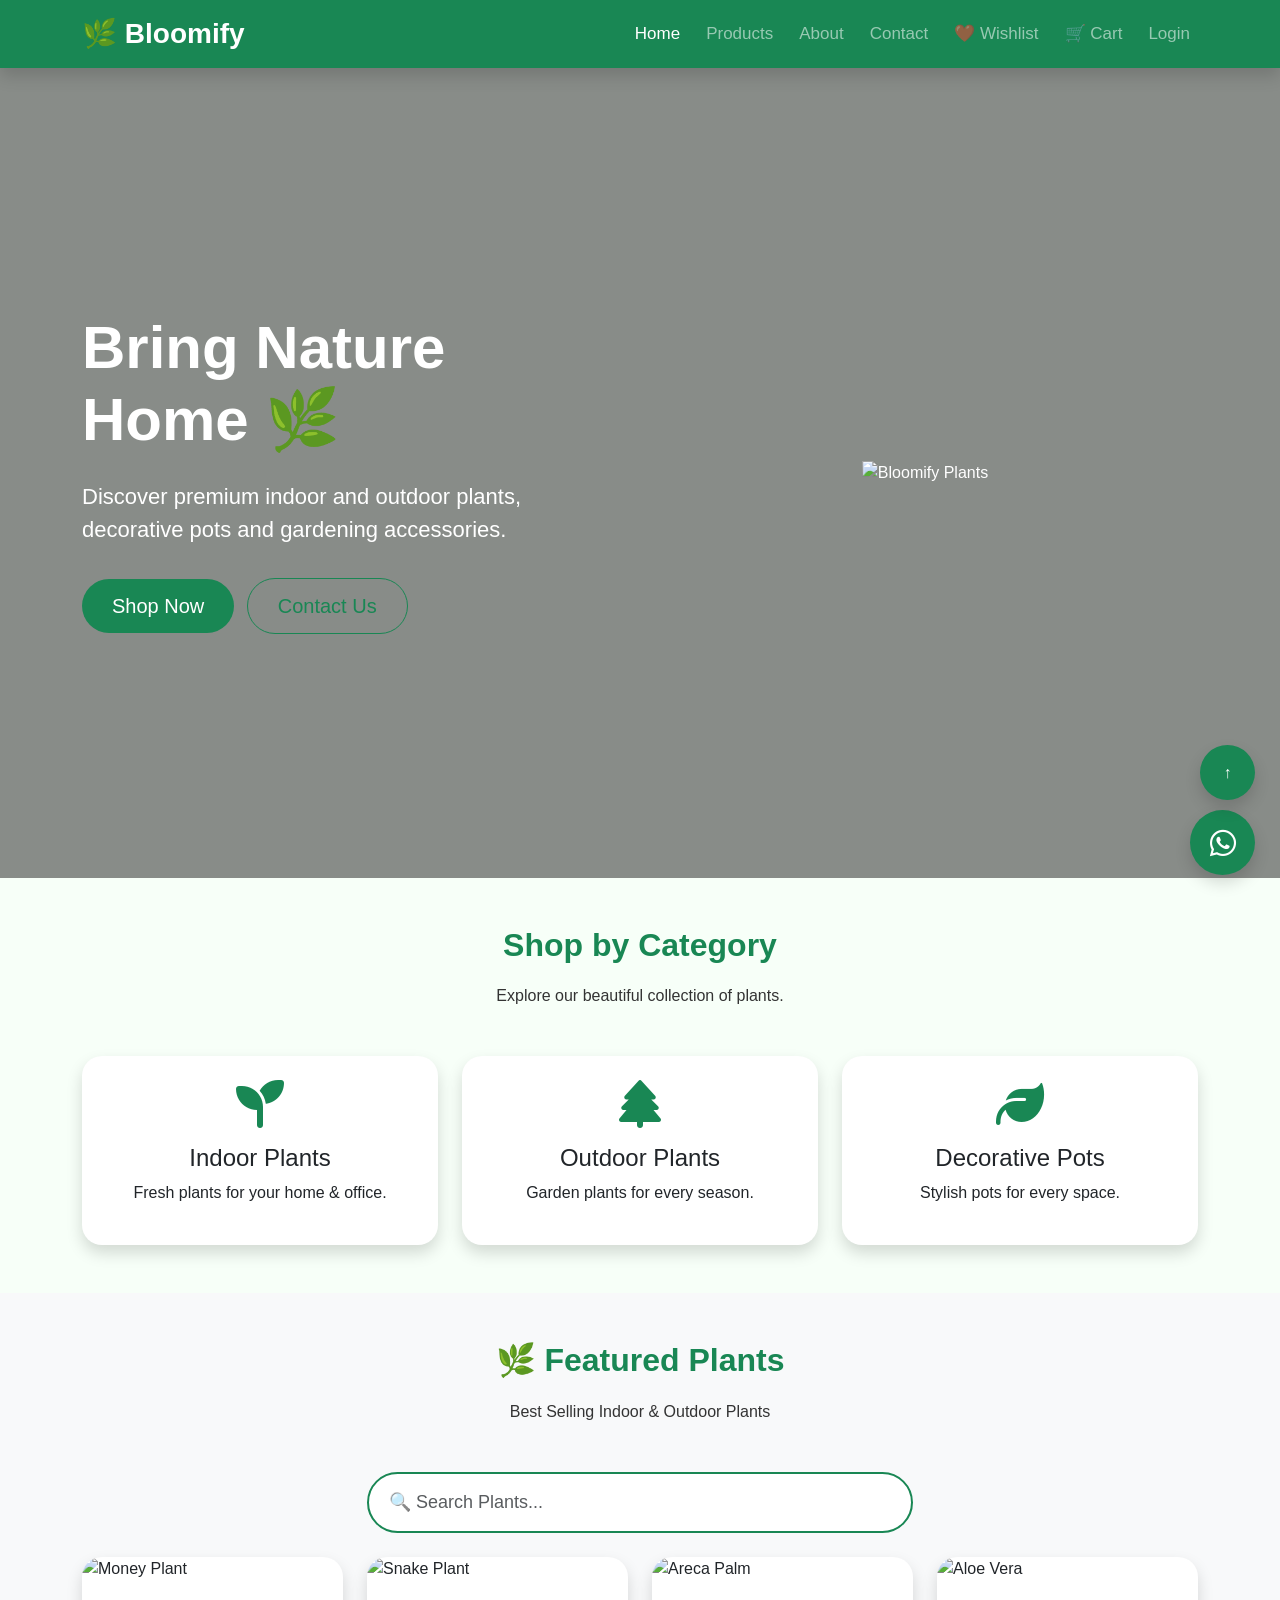
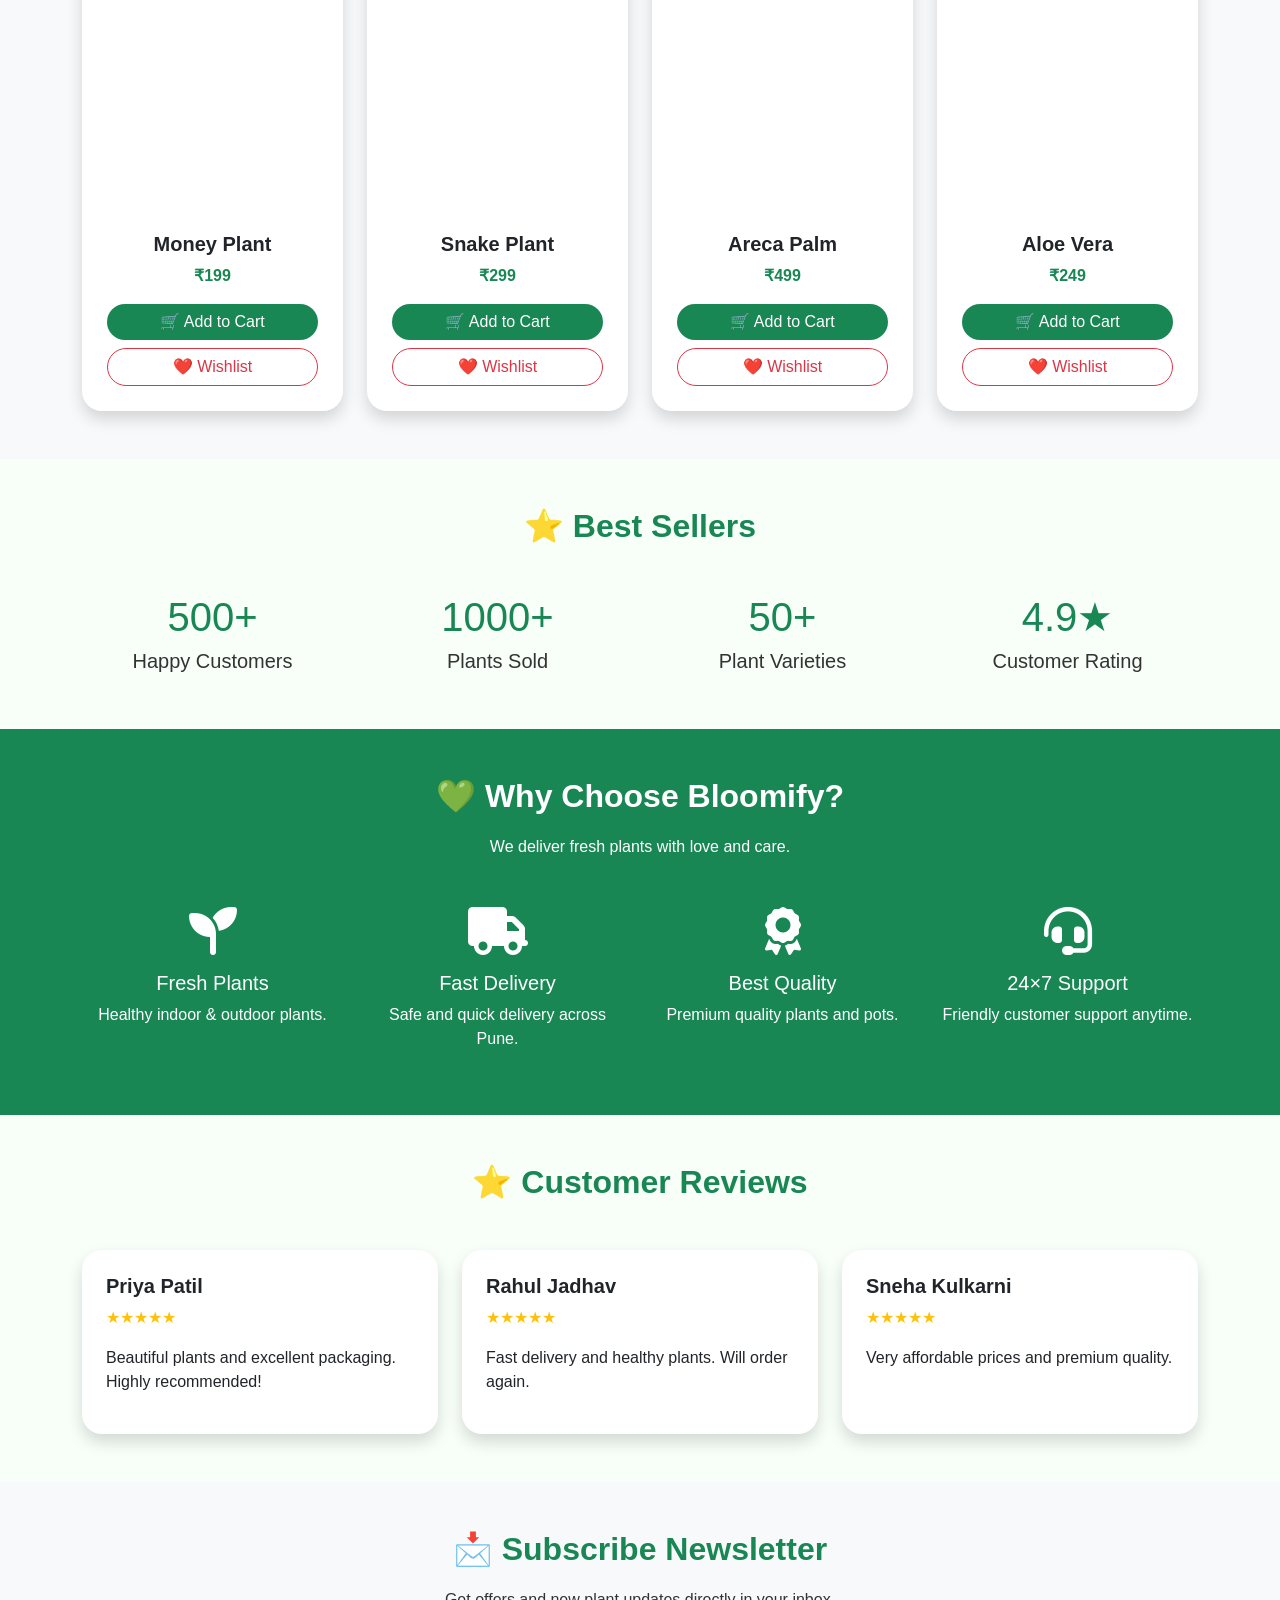
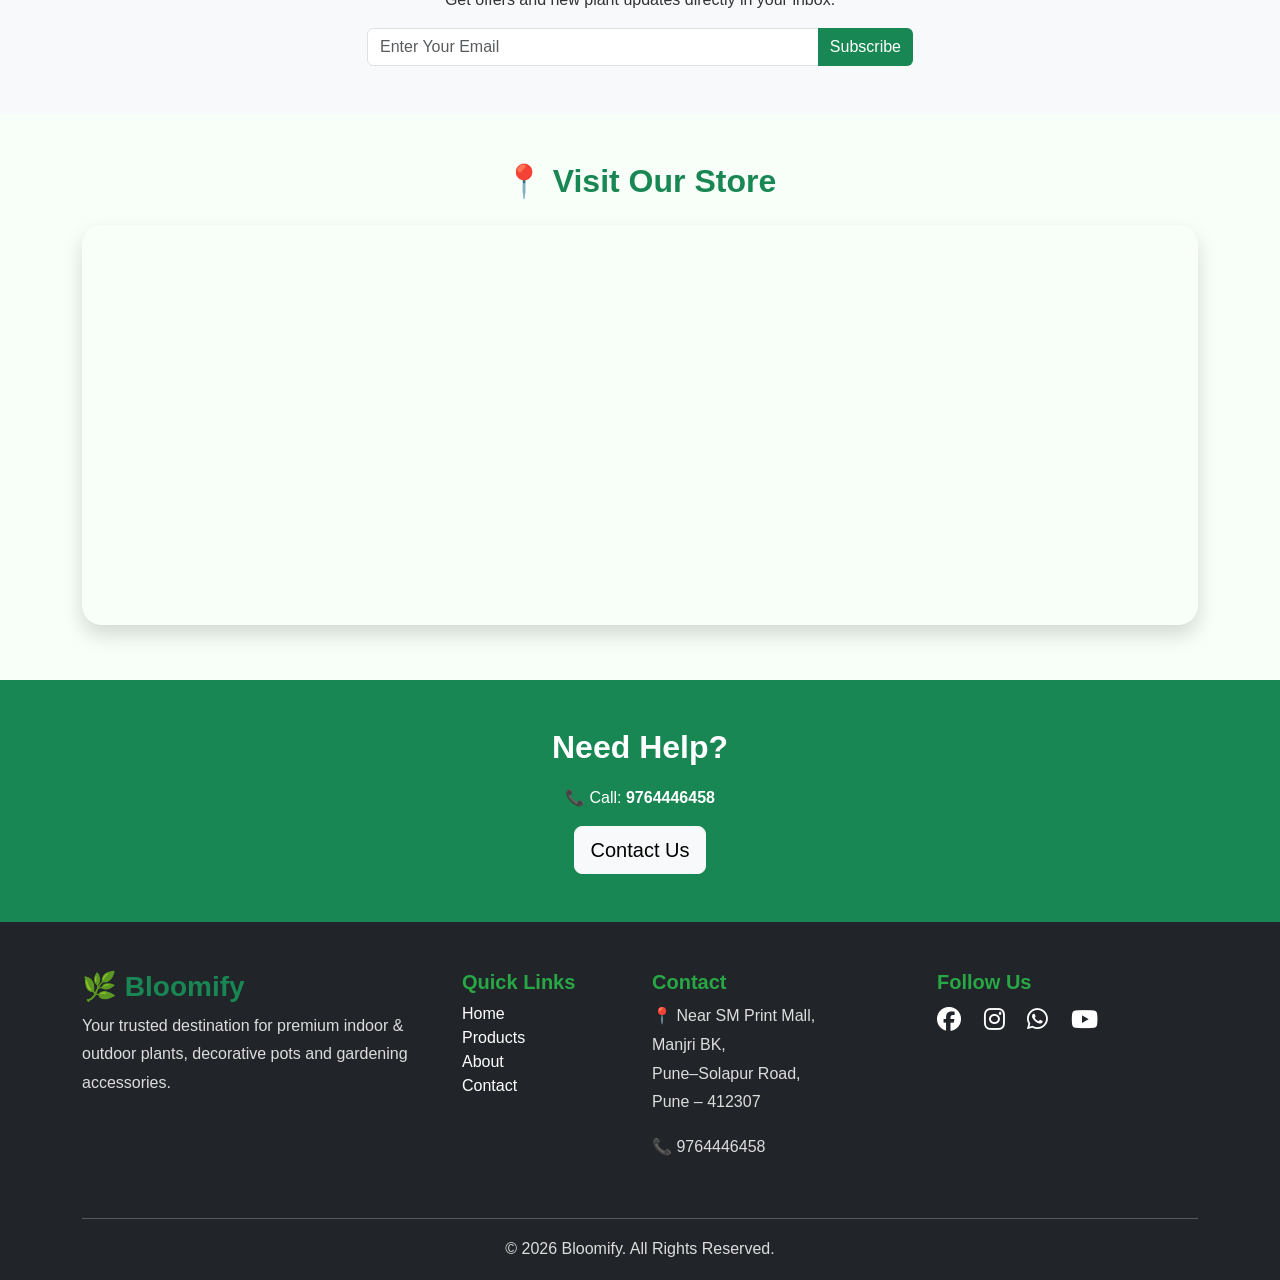
==== index.html @ b0ed5b85 "Add files via upload" ====
<!DOCTYPE html>
<html lang="en">

<head>
    <meta charset="UTF-8">
    <meta name="viewport" content="width=device-width, initial-scale=1.0">

    <title>Bloomify | Premium Plant Store</title>

    <meta name="description"
        content="Bloomify - Indoor & Outdoor Plants, Pots and Gardening Accessories.">

    <link href="https://cdn.jsdelivr.net/npm/bootstrap@5.3.3/dist/css/bootstrap.min.css" rel="stylesheet">

    <link rel="stylesheet" href="style.css">

    <link rel="stylesheet"
        href="https://cdnjs.cloudflare.com/ajax/libs/font-awesome/6.5.2/css/all.min.css">

</head>

<body>

<!-- Navbar -->

<nav class="navbar navbar-expand-lg navbar-dark bg-success sticky-top shadow">

    <div class="container">

        <a class="navbar-brand fw-bold fs-3" href="index.html">
            🌿 Bloomify
        </a>

        <button class="navbar-toggler"
            data-bs-toggle="collapse"
            data-bs-target="#menu">

            <span class="navbar-toggler-icon"></span>

        </button>

        <div class="collapse navbar-collapse" id="menu">

            <ul class="navbar-nav ms-auto">

                <li class="nav-item">
                    <a class="nav-link active" href="index.html">
                        Home
                    </a>
                </li>

                <li class="nav-item">
                    <a class="nav-link" href="products.html">
                        Products
                    </a>
                </li>

                <li class="nav-item">
                    <a class="nav-link" href="about.html">
                        About
                    </a>
                </li>

                <li class="nav-item">
                    <a class="nav-link" href="contact.html">
                        Contact
                    </a>
                </li>

                <li class="nav-item">
                    <a class="nav-link" href="wishlist.html">
                        ❤️ Wishlist
                    </a>
                </li>

                <li class="nav-item">
                    <a class="nav-link" href="cart.html">
                        🛒 Cart
                    </a>
                </li>

                <li class="nav-item">
                    <a class="nav-link" href="login.html">
                        Login
                    </a>
                </li>

            </ul>

        </div>

    </div>

</nav>

<!-- Hero Section -->

<section class="hero">

    <div class="container">

        <div class="row align-items-center">

            <div class="col-lg-6">

                <h1 class="display-4 fw-bold">
                    Bring Nature Home 🌿
                </h1>

                <p class="lead mt-4">

                    Discover premium indoor and outdoor plants,
                    decorative pots and gardening accessories.

                </p>

                <a href="products.html"
                    class="btn btn-success btn-lg mt-3">

                    Shop Now

                </a>

                <a href="contact.html"
                    class="btn btn-outline-success btn-lg mt-3 ms-2">

                    Contact Us

                </a>

            </div>

            <div class="col-lg-6 text-center">

                <img src="image/hero.jpg"
                    class="img-fluid hero-img"
                    alt="Bloomify Plants">

            </div>

        </div>

    </div>

</section>

<!-- Featured Categories -->

<section class="py-5">

    <div class="container">

        <div class="text-center mb-5">

            <h2 class="fw-bold text-success">

                Shop by Category

            </h2>

            <p>

                Explore our beautiful collection of plants.

            </p>

        </div>

        <div class="row g-4">

            <div class="col-md-4">

                <div class="card shadow text-center p-4">

                    <i class="fa-solid fa-seedling fa-3x text-success mb-3"></i>

                    <h4>Indoor Plants</h4>

                    <p>
                        Fresh plants for your home & office.
                    </p>

                </div>

            </div>

            <div class="col-md-4">

                <div class="card shadow text-center p-4">

                    <i class="fa-solid fa-tree fa-3x text-success mb-3"></i>

                    <h4>Outdoor Plants</h4>

                    <p>
                        Garden plants for every season.
                    </p>

                </div>

            </div>

            <div class="col-md-4">

                <div class="card shadow text-center p-4">

                    <i class="fa-solid fa-leaf fa-3x text-success mb-3"></i>

                    <h4>Decorative Pots</h4>

                    <p>
                        Stylish pots for every space.
                    </p>

                </div>

            </div>

        </div>

    </div>

</section>
<!-- Featured Plants -->

<section class="py-5 bg-light">

    <div class="container">

        <div class="text-center mb-5">

            <h2 class="fw-bold text-success">
                🌿 Featured Plants
            </h2>

            <p>
                Best Selling Indoor & Outdoor Plants
            </p>

        </div>

        <!-- Search -->

        <div class="row mb-4">

            <div class="col-lg-6 mx-auto">

                <input
                    type="text"
                    class="form-control form-control-lg"
                    id="searchInput"
                    placeholder="🔍 Search Plants..."
                    onkeyup="searchProducts()">

            </div>

        </div>

        <div class="row g-4" id="productContainer">

            <!-- Money Plant -->

            <div class="col-md-3 product">

                <div class="card shadow h-100">

                    <img src="image/money-plant.jpg"
                        class="card-img-top"
                        alt="Money Plant">

                    <div class="card-body text-center">

                        <h5>Money Plant</h5>

                        <p class="text-success fw-bold">
                            ₹199
                        </p>

                        <button
                            class="btn btn-success w-100 mb-2"
                            onclick="addToCart('Money Plant',199)">
                            🛒 Add to Cart
                        </button>

                        <button
                            class="btn btn-outline-danger w-100"
                            onclick="addWishlist('Money Plant',199)">
                            ❤️ Wishlist
                        </button>

                    </div>

                </div>

            </div>

            <!-- Snake Plant -->

            <div class="col-md-3 product">

                <div class="card shadow h-100">

                    <img src="image/snake-plant.jpg"
                        class="card-img-top"
                        alt="Snake Plant">

                    <div class="card-body text-center">

                        <h5>Snake Plant</h5>

                        <p class="text-success fw-bold">
                            ₹299
                        </p>

                        <button
                            class="btn btn-success w-100 mb-2"
                            onclick="addToCart('Snake Plant',299)">
                            🛒 Add to Cart
                        </button>

                        <button
                            class="btn btn-outline-danger w-100"
                            onclick="addWishlist('Snake Plant',299)">
                            ❤️ Wishlist
                        </button>

                    </div>

                </div>

            </div>

            <!-- Areca Palm -->

            <div class="col-md-3 product">

                <div class="card shadow h-100">

                    <img src="image/areca-palm.jpg"
                        class="card-img-top"
                        alt="Areca Palm">

                    <div class="card-body text-center">

                        <h5>Areca Palm</h5>

                        <p class="text-success fw-bold">
                            ₹499
                        </p>

                        <button
                            class="btn btn-success w-100 mb-2"
                            onclick="addToCart('Areca Palm',499)">
                            🛒 Add to Cart
                        </button>

                        <button
                            class="btn btn-outline-danger w-100"
                            onclick="addWishlist('Areca Palm',499)">
                            ❤️ Wishlist
                        </button>

                    </div>

                </div>

            </div>

            <!-- Aloe Vera -->

            <div class="col-md-3 product">

                <div class="card shadow h-100">

                    <img src="image/aloe-vera.jpg"
                        class="card-img-top"
                        alt="Aloe Vera">

                    <div class="card-body text-center">

                        <h5>Aloe Vera</h5>

                        <p class="text-success fw-bold">
                            ₹249
                        </p>

                        <button
                            class="btn btn-success w-100 mb-2"
                            onclick="addToCart('Aloe Vera',249)">
                            🛒 Add to Cart
                        </button>

                        <button
                            class="btn btn-outline-danger w-100"
                            onclick="addWishlist('Aloe Vera',249)">
                            ❤️ Wishlist
                        </button>

                    </div>

                </div>

            </div>

        </div>

    </div>

</section>

<!-- Best Sellers -->

<section class="py-5">

    <div class="container">

        <div class="text-center mb-5">

            <h2 class="fw-bold text-success">
                ⭐ Best Sellers
            </h2>

        </div>

        <div class="row text-center">

            <div class="col-md-3">

                <h1 class="text-success">500+</h1>

                <h5>Happy Customers</h5>

            </div>

            <div class="col-md-3">

                <h1 class="text-success">1000+</h1>

                <h5>Plants Sold</h5>

            </div>

            <div class="col-md-3">

                <h1 class="text-success">50+</h1>

                <h5>Plant Varieties</h5>

            </div>

            <div class="col-md-3">

                <h1 class="text-success">4.9★</h1>

                <h5>Customer Rating</h5>

            </div>

        </div>

    </div>

</section>
<!-- Why Choose Bloomify -->

<section class="py-5 bg-success text-white">

    <div class="container">

        <div class="text-center mb-5">

            <h2 class="fw-bold">
                💚 Why Choose Bloomify?
            </h2>

            <p>
                We deliver fresh plants with love and care.
            </p>

        </div>

        <div class="row g-4">

            <div class="col-md-3">

                <div class="text-center">

                    <i class="fa-solid fa-seedling fa-3x mb-3"></i>

                    <h5>Fresh Plants</h5>

                    <p>
                        Healthy indoor & outdoor plants.
                    </p>

                </div>

            </div>

            <div class="col-md-3">

                <div class="text-center">

                    <i class="fa-solid fa-truck fa-3x mb-3"></i>

                    <h5>Fast Delivery</h5>

                    <p>
                        Safe and quick delivery across Pune.
                    </p>

                </div>

            </div>

            <div class="col-md-3">

                <div class="text-center">

                    <i class="fa-solid fa-award fa-3x mb-3"></i>

                    <h5>Best Quality</h5>

                    <p>
                        Premium quality plants and pots.
                    </p>

                </div>

            </div>

            <div class="col-md-3">

                <div class="text-center">

                    <i class="fa-solid fa-headset fa-3x mb-3"></i>

                    <h5>24×7 Support</h5>

                    <p>
                        Friendly customer support anytime.
                    </p>

                </div>

            </div>

        </div>

    </div>

</section>

<!-- Customer Reviews -->

<section class="py-5">

    <div class="container">

        <div class="text-center mb-5">

            <h2 class="fw-bold text-success">
                ⭐ Customer Reviews
            </h2>

        </div>

        <div class="row g-4">

            <div class="col-md-4">

                <div class="card shadow p-4 h-100">

                    <h5>Priya Patil</h5>

                    <p class="text-warning">
                        ★★★★★
                    </p>

                    <p>
                        Beautiful plants and excellent packaging.
                        Highly recommended!
                    </p>

                </div>

            </div>

            <div class="col-md-4">

                <div class="card shadow p-4 h-100">

                    <h5>Rahul Jadhav</h5>

                    <p class="text-warning">
                        ★★★★★
                    </p>

                    <p>
                        Fast delivery and healthy plants.
                        Will order again.
                    </p>

                </div>

            </div>

            <div class="col-md-4">

                <div class="card shadow p-4 h-100">

                    <h5>Sneha Kulkarni</h5>

                    <p class="text-warning">
                        ★★★★★
                    </p>

                    <p>
                        Very affordable prices and premium quality.
                    </p>

                </div>

            </div>

        </div>

    </div>

</section>

<!-- Newsletter -->

<section class="py-5 bg-light">

    <div class="container text-center">

        <h2 class="text-success fw-bold">
            📩 Subscribe Newsletter
        </h2>

        <p>
            Get offers and new plant updates directly in your inbox.
        </p>

        <div class="row justify-content-center">

            <div class="col-lg-6">

                <div class="input-group">

                    <input
                        type="email"
                        class="form-control"
                        placeholder="Enter Your Email">

                    <button
                        class="btn btn-success">

                        Subscribe

                    </button>

                </div>

            </div>

        </div>

    </div>

</section>

<!-- Google Map -->

<section class="py-5">

    <div class="container">

        <div class="text-center mb-4">

            <h2 class="text-success fw-bold">

                📍 Visit Our Store

            </h2>

        </div>

        <iframe
            src="https://www.google.com/maps?q=Manjri+BK+Pune&output=embed"
            width="100%"
            height="400"
            style="border:0;"
            loading="lazy">
        </iframe>

    </div>

</section>

<!-- Contact Banner -->

<section class="py-5 bg-success text-white">

    <div class="container text-center">

        <h2>
            Need Help?
        </h2>

        <p>

            📞 Call:
            <strong>9764446458</strong>

        </p>

        <a
            href="contact.html"
            class="btn btn-light btn-lg">

            Contact Us

        </a>

    </div>

</section>
<!-- Footer -->

<footer class="bg-dark text-white pt-5 pb-3">

    <div class="container">

        <div class="row">

            <!-- Company -->

            <div class="col-lg-4 mb-4">

                <h3 class="text-success">
                    🌿 Bloomify
                </h3>

                <p>
                    Your trusted destination for premium indoor &
                    outdoor plants, decorative pots and gardening
                    accessories.
                </p>

            </div>

            <!-- Quick Links -->

            <div class="col-lg-2 mb-4">

                <h5>Quick Links</h5>

                <ul class="list-unstyled">

                    <li><a href="index.html" class="text-white text-decoration-none">Home</a></li>

                    <li><a href="products.html" class="text-white text-decoration-none">Products</a></li>

                    <li><a href="about.html" class="text-white text-decoration-none">About</a></li>

                    <li><a href="contact.html" class="text-white text-decoration-none">Contact</a></li>

                </ul>

            </div>

            <!-- Contact -->

            <div class="col-lg-3 mb-4">

                <h5>Contact</h5>

                <p>
                    📍 Near SM Print Mall,<br>
                    Manjri BK,<br>
                    Pune–Solapur Road,<br>
                    Pune – 412307
                </p>

                <p>
                    📞 9764446458
                </p>

            </div>

            <!-- Social -->

            <div class="col-lg-3 mb-4">

                <h5>Follow Us</h5>

                <a href="#" class="text-white fs-4 me-3">
                    <i class="fab fa-facebook"></i>
                </a>

                <a href="#" class="text-white fs-4 me-3">
                    <i class="fab fa-instagram"></i>
                </a>

                <a href="#" class="text-white fs-4 me-3">
                    <i class="fab fa-whatsapp"></i>
                </a>

                <a href="#" class="text-white fs-4">
                    <i class="fab fa-youtube"></i>
                </a>

            </div>

        </div>

        <hr class="border-light">

        <div class="text-center">

            <p class="mb-0">

                © 2026 Bloomify. All Rights Reserved.

            </p>

        </div>

    </div>

</footer>

<!-- WhatsApp Floating Button -->

<a href="https://wa.me/919764446458"
   target="_blank"
   class="btn btn-success rounded-circle shadow position-fixed"
   style="
      bottom:25px;
      right:25px;
      width:65px;
      height:65px;
      display:flex;
      align-items:center;
      justify-content:center;
      font-size:30px;
      z-index:999;">

    <i class="fab fa-whatsapp"></i>

</a>

<!-- Scroll To Top -->

<button
    onclick="window.scrollTo({top:0,behavior:'smooth'})"
    class="btn btn-success rounded-circle shadow position-fixed"
    style="
      bottom:100px;
      right:25px;
      width:55px;
      height:55px;
      z-index:999;">

    ↑

</button>

<!-- Bootstrap -->

<script src="https://cdn.jsdelivr.net/npm/bootstrap@5.3.3/dist/js/bootstrap.bundle.min.js"></script>

<!-- Custom JavaScript -->

<script src="script.js"></script>

</body>
</html>
---- style.css ----
/* ==========================
   BLOOMIFY PREMIUM CSS
========================== */

*{
    margin:0;
    padding:0;
    box-sizing:border-box;
}

html{
    scroll-behavior:smooth;
}

body{
    font-family:Arial,Helvetica,sans-serif;
    background:#f7fff8;
    color:#333;
}

/* Navbar */

.navbar{
    box-shadow:0 5px 20px rgba(0,0,0,.1);
}

.navbar-brand{
    font-size:30px;
    font-weight:bold;
}

.nav-link{
    font-size:17px;
    margin-left:10px;
    transition:.3s;
}

.nav-link:hover{
    color:#ffe082 !important;
}

/* Hero */

.hero{

    background:linear-gradient(rgba(0,0,0,.45),
    rgba(0,0,0,.45)),
    url("image/hero.jpg");

    background-size:cover;
    background-position:center;

    min-height:90vh;

    display:flex;
    align-items:center;

    color:#fff;

}

.hero h1{

    font-size:60px;
    font-weight:bold;

}

.hero p{

    font-size:22px;

}

.hero .btn{

    padding:12px 30px;
    border-radius:40px;

}

.hero-img{

    animation:float 3s infinite ease-in-out;

}

/* Floating Animation */

@keyframes float{

0%{
transform:translateY(0px);
}

50%{
transform:translateY(-15px);
}

100%{
transform:translateY(0px);
}

}

/* Cards */

.card{

border:none;
border-radius:20px;
overflow:hidden;
transition:.4s;

}

.card:hover{

transform:translateY(-10px);

box-shadow:0 15px 30px rgba(0,0,0,.15);

}

.card img{

height:250px;
object-fit:cover;

}

.card-body{

padding:25px;

}

.card h5{

font-weight:bold;

}

.card .btn{

border-radius:30px;

}

/* Section */

section{

padding-top:70px;
padding-bottom:70px;

}

section h2{

font-weight:bold;

margin-bottom:20px;

}
/* ==========================
   FEATURED PRODUCTS
========================== */

.product{
    transition:.3s;
}

.product:hover{
    transform:translateY(-10px);
}

.product img{
    height:250px;
    object-fit:cover;
    transition:.4s;
}

.product:hover img{
    transform:scale(1.05);
}

/* Buttons */

.btn-success{
    background:#198754;
    border:none;
    transition:.3s;
}

.btn-success:hover{
    background:#146c43;
    transform:scale(1.05);
}

.btn-outline-success:hover{
    transform:scale(1.05);
}

.btn-outline-danger:hover{
    transform:scale(1.05);
}

/* Search Box */

#searchInput{
    border-radius:40px;
    padding:15px 20px;
    font-size:18px;
    border:2px solid #198754;
}

#searchInput:focus{
    box-shadow:none;
    border-color:#14532d;
}

/* Category Cards */

.category-card{
    background:#fff;
    border-radius:20px;
    padding:30px;
    text-align:center;
    transition:.4s;
}

.category-card:hover{
    background:#198754;
    color:#fff;
    transform:translateY(-8px);
}

.category-card i{
    font-size:50px;
    margin-bottom:15px;
    color:#198754;
}

.category-card:hover i{
    color:#fff;
}

/* Why Choose Us */

.why-box{
    padding:25px;
    border-radius:20px;
    transition:.3s;
}

.why-box:hover{
    background:rgba(255,255,255,.12);
}

.why-box i{
    font-size:50px;
    margin-bottom:20px;
}

/* Counter */

.counter{
    text-align:center;
    padding:25px;
}

.counter h1{
    color:#198754;
    font-size:50px;
    font-weight:bold;
}

.counter p{
    font-size:18px;
}

/* Reviews */

.review-card{
    border-radius:20px;
    transition:.3s;
}

.review-card:hover{
    transform:translateY(-8px);
}

.review-card img{
    width:80px;
    height:80px;
    border-radius:50%;
    object-fit:cover;
}

/* Newsletter */

.newsletter{
    background:#198754;
    color:#fff;
    padding:60px 20px;
    border-radius:20px;
}

.newsletter input{
    border-radius:40px;
    padding:15px;
}

.newsletter button{
    border-radius:40px;
    padding:15px 30px;
}

/* Google Map */

iframe{
    border-radius:20px;
    box-shadow:0 10px 20px rgba(0,0,0,.15);
}
/* ==========================
   FOOTER
========================== */

footer{
    background:#1b1b1b;
    color:#fff;
}

footer h3,
footer h4,
footer h5{
    color:#28a745;
    font-weight:bold;
}

footer p{
    color:#ddd;
    line-height:1.8;
}

footer a{
    color:#fff;
    text-decoration:none;
    transition:.3s;
}

footer a:hover{
    color:#28a745;
    padding-left:5px;
}

footer hr{
    border-color:rgba(255,255,255,.2);
}

/* ==========================
   SOCIAL ICONS
========================== */

.social-icon{
    width:45px;
    height:45px;
    display:inline-flex;
    align-items:center;
    justify-content:center;
    border-radius:50%;
    background:#198754;
    color:#fff;
    margin:5px;
    transition:.3s;
}

.social-icon:hover{
    background:#14532d;
    transform:translateY(-5px) rotate(360deg);
}

/* ==========================
   WHATSAPP BUTTON
========================== */

.whatsapp-btn{
    position:fixed;
    bottom:25px;
    right:25px;
    width:65px;
    height:65px;
    border-radius:50%;
    background:#25D366;
    color:#fff;
    display:flex;
    align-items:center;
    justify-content:center;
    font-size:30px;
    text-decoration:none;
    box-shadow:0 10px 20px rgba(0,0,0,.25);
    z-index:999;
    transition:.3s;
}

.whatsapp-btn:hover{
    transform:scale(1.12);
    color:#fff;
}

/* ==========================
   SCROLL TO TOP
========================== */

.scroll-top{
    position:fixed;
    bottom:100px;
    right:25px;
    width:55px;
    height:55px;
    border-radius:50%;
    background:#198754;
    color:#fff;
    border:none;
    font-size:24px;
    cursor:pointer;
    box-shadow:0 10px 20px rgba(0,0,0,.2);
    transition:.3s;
    z-index:999;
}

.scroll-top:hover{
    background:#146c43;
    transform:translateY(-5px);
}

/* ==========================
   ANIMATIONS
========================== */

.fade-up{
    animation:fadeUp .8s ease;
}

@keyframes fadeUp{

0%{
opacity:0;
transform:translateY(40px);
}

100%{
opacity:1;
transform:translateY(0);
}

}

.zoom-in{
    animation:zoomIn .6s ease;
}

@keyframes zoomIn{

0%{
transform:scale(.8);
opacity:0;
}

100%{
transform:scale(1);
opacity:1;
}

}

/* ==========================
   IMAGE HOVER
========================== */

img{
    max-width:100%;
}

.card img:hover{
    filter:brightness(105%);
}

/* ==========================
   SECTION TITLE
========================== */

.section-title{
    text-align:center;
    margin-bottom:50px;
}

.section-title h2{
    color:#198754;
    font-size:38px;
    font-weight:bold;
}

.section-title p{
    color:#666;
    font-size:18px;
}

/* ==========================
   RESPONSIVE
========================== */

@media(max-width:991px){

.hero{
    text-align:center;
    min-height:70vh;
}

.hero h1{
    font-size:42px;
}

.hero p{
    font-size:18px;
}

.hero img{
    margin-top:30px;
}

}

@media(max-width:768px){

.navbar-brand{
    font-size:24px;
}

section{
    padding:50px 0;
}

.section-title h2{
    font-size:30px;
}

.card img{
    height:220px;
}

footer{
    text-align:center;
}

.whatsapp-btn{
    width:55px;
    height:55px;
    font-size:26px;
}

.scroll-top{
    width:50px;
    height:50px;
}

}

@media(max-width:576px){

.hero h1{
    font-size:34px;
}

.hero p{
    font-size:16px;
}

.btn{
    width:100%;
    margin-bottom:10px;
}

.card img{
    height:200px;
}

}
/* ==========================
   CART PAGE
========================== */

.table{
    background:#fff;
    border-radius:15px;
    overflow:hidden;
}

.table th{
    background:#198754;
    color:#fff;
    text-align:center;
}

.table td{
    vertical-align:middle;
    text-align:center;
}

.qty-btn{
    width:35px;
    height:35px;
    border:none;
    border-radius:50%;
    background:#198754;
    color:#fff;
    font-weight:bold;
}

.qty-btn:hover{
    background:#146c43;
}

.total-box{
    background:#fff;
    padding:25px;
    border-radius:20px;
    box-shadow:0 10px 20px rgba(0,0,0,.1);
}

/* ==========================
   WISHLIST
========================== */

.wishlist-card{
    border-radius:20px;
    overflow:hidden;
    transition:.3s;
}

.wishlist-card:hover{
    transform:translateY(-8px);
}

.wishlist-card img{
    height:220px;
    object-fit:cover;
}

/* ==========================
   PAYMENT PAGE
========================== */

.payment-card{
    background:#fff;
    border-radius:20px;
    padding:30px;
    box-shadow:0 10px 20px rgba(0,0,0,.12);
}

.payment-card input,
.payment-card textarea,
.payment-card select{
    margin-bottom:15px;
    border-radius:10px;
}

.payment-card img{
    border-radius:15px;
}

/* ==========================
   LOGIN & REGISTER
========================== */

.login-box{
    max-width:450px;
    margin:60px auto;
    background:#fff;
    padding:35px;
    border-radius:20px;
    box-shadow:0 10px 20px rgba(0,0,0,.15);
}

.login-box h2{
    color:#198754;
    margin-bottom:25px;
    text-align:center;
}

.login-box input{
    margin-bottom:15px;
}

/* ==========================
   PROFILE PAGE
========================== */

.profile-card{
    background:#fff;
    padding:30px;
    border-radius:20px;
    box-shadow:0 10px 20px rgba(0,0,0,.1);
}

.profile-img{
    width:120px;
    height:120px;
    border-radius:50%;
    object-fit:cover;
}

/* ==========================
   ADMIN DASHBOARD
========================== */

.admin-card{
    border-radius:20px;
    text-align:center;
    padding:30px;
    color:#fff;
}

.admin-green{
    background:#198754;
}

.admin-blue{
    background:#0d6efd;
}

.admin-orange{
    background:#fd7e14;
}

.admin-red{
    background:#dc3545;
}

.admin-card h2{
    font-size:42px;
    font-weight:bold;
}

/* ==========================
   FORM ELEMENTS
========================== */

.form-control:focus{
    border-color:#198754;
    box-shadow:0 0 10px rgba(25,135,84,.2);
}

.form-select:focus{
    border-color:#198754;
    box-shadow:0 0 10px rgba(25,135,84,.2);
}

/* ==========================
   BADGES
========================== */

.badge-cart{
    background:red;
    color:#fff;
    border-radius:50%;
    padding:4px 8px;
    font-size:12px;
}

/* ==========================
   LOADER
========================== */

.loader{
    width:60px;
    height:60px;
    border:6px solid #ddd;
    border-top:6px solid #198754;
    border-radius:50%;
    animation:spin 1s linear infinite;
    margin:auto;
}

@keyframes spin{

0%{
transform:rotate(0deg);
}

100%{
transform:rotate(360deg);
}

}

/* ==========================
   DARK MODE
========================== */

.dark-mode{
    background:#121212;
    color:#fff;
}

.dark-mode .card,
.dark-mode .payment-card,
.dark-mode .login-box,
.dark-mode .profile-card,
.dark-mode .table,
.dark-mode .total-box{
    background:#1f1f1f;
    color:#fff;
}

.dark-mode footer{
    background:#000;
}

/* ==========================
   UTILITIES
========================== */

.rounded-20{
    border-radius:20px;
}

.shadow-lg-custom{
    box-shadow:0 10px 25px rgba(0,0,0,.15);
}

.text-green{
    color:#198754;
}

.bg-light-green{
    background:#f2fff5;
}
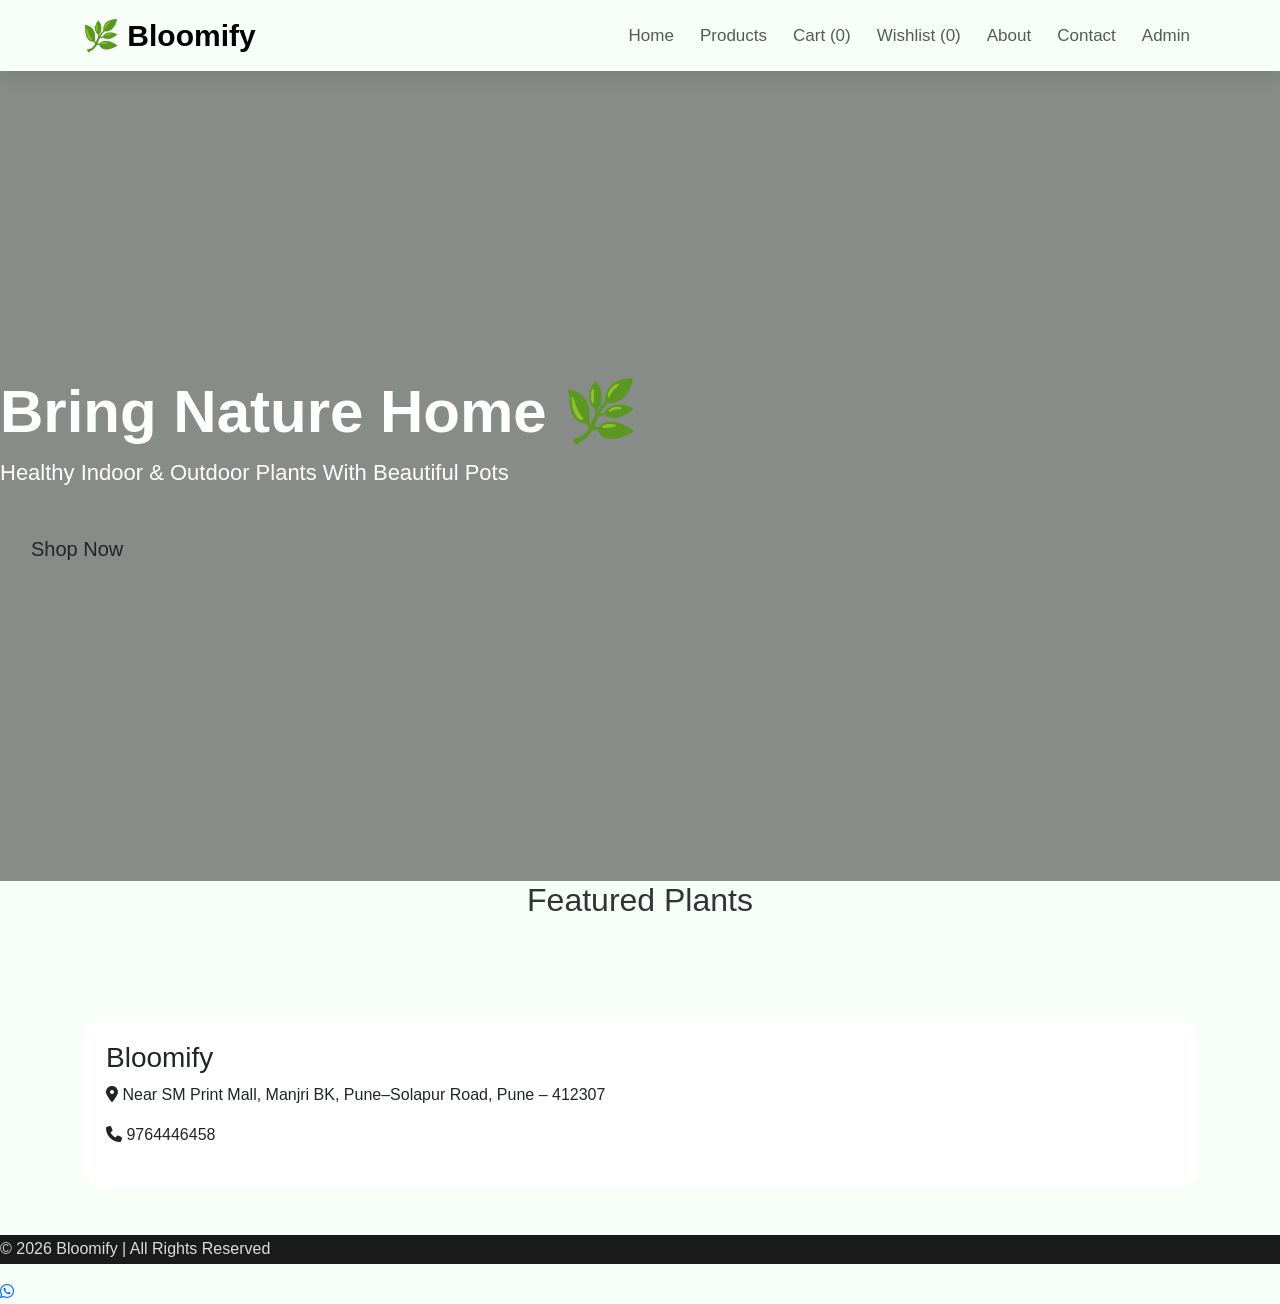
==== commit a13ea032: "Update index.html" ====
--- a/index.html
+++ b/index.html
@@ -1,880 +1,157 @@
 <!DOCTYPE html>
 <html lang="en">
-
 <head>
     <meta charset="UTF-8">
     <meta name="viewport" content="width=device-width, initial-scale=1.0">
-
-    <title>Bloomify | Premium Plant Store</title>
-
-    <meta name="description"
-        content="Bloomify - Indoor & Outdoor Plants, Pots and Gardening Accessories.">
+    <title>Bloomify - Indoor & Outdoor Plants</title>
 
     <link href="https://cdn.jsdelivr.net/npm/bootstrap@5.3.3/dist/css/bootstrap.min.css" rel="stylesheet">
-
     <link rel="stylesheet" href="style.css">
-
     <link rel="stylesheet"
-        href="https://cdnjs.cloudflare.com/ajax/libs/font-awesome/6.5.2/css/all.min.css">
-
+    href="https://cdnjs.cloudflare.com/ajax/libs/font-awesome/6.5.2/css/all.min.css">
 </head>
 
 <body>
 
-<!-- Navbar -->
+<!-- NAVBAR -->
 
-<nav class="navbar navbar-expand-lg navbar-dark bg-success sticky-top shadow">
+<nav class="navbar navbar-expand-lg">
+<div class="container">
 
-    <div class="container">
+<a class="navbar-brand" href="index.html">
+🌿 Bloomify
+</a>
 
-        <a class="navbar-brand fw-bold fs-3" href="index.html">
-            🌿 Bloomify
-        </a>
+<button class="navbar-toggler bg-light" data-bs-toggle="collapse"
+data-bs-target="#menu">
+<span class="navbar-toggler-icon"></span>
+</button>
 
-        <button class="navbar-toggler"
-            data-bs-toggle="collapse"
-            data-bs-target="#menu">
+<div class="collapse navbar-collapse" id="menu">
 
-            <span class="navbar-toggler-icon"></span>
+<ul class="navbar-nav ms-auto">
 
-        </button>
+<li class="nav-item">
+<a class="nav-link" href="index.html">Home</a>
+</li>
 
-        <div class="collapse navbar-collapse" id="menu">
+<li class="nav-item">
+<a class="nav-link" href="products.html">Products</a>
+</li>
 
-            <ul class="navbar-nav ms-auto">
+<li class="nav-item">
+<a class="nav-link" href="cart.html">
+Cart (<span id="cartCount">0</span>)
+</a>
+</li>
 
-                <li class="nav-item">
-                    <a class="nav-link active" href="index.html">
-                        Home
-                    </a>
-                </li>
+<li class="nav-item">
+<a class="nav-link" href="wishlist.html">
+Wishlist (<span id="wishlistCount">0</span>)
+</a>
+</li>
 
-                <li class="nav-item">
-                    <a class="nav-link" href="products.html">
-                        Products
-                    </a>
-                </li>
+<li class="nav-item">
+<a class="nav-link" href="about.html">About</a>
+</li>
 
-                <li class="nav-item">
-                    <a class="nav-link" href="about.html">
-                        About
-                    </a>
-                </li>
+<li class="nav-item">
+<a class="nav-link" href="contact.html">Contact</a>
+</li>
 
-                <li class="nav-item">
-                    <a class="nav-link" href="contact.html">
-                        Contact
-                    </a>
-                </li>
+<li class="nav-item">
+<a class="nav-link" href="login.html">Admin</a>
+</li>
 
-                <li class="nav-item">
-                    <a class="nav-link" href="wishlist.html">
-                        ❤️ Wishlist
-                    </a>
-                </li>
+</ul>
 
-                <li class="nav-item">
-                    <a class="nav-link" href="cart.html">
-                        🛒 Cart
-                    </a>
-                </li>
+</div>
 
-                <li class="nav-item">
-                    <a class="nav-link" href="login.html">
-                        Login
-                    </a>
-                </li>
-
-            </ul>
-
-        </div>
-
-    </div>
-
+</div>
 </nav>
 
-<!-- Hero Section -->
+<!-- HERO -->
 
 <section class="hero">
 
-    <div class="container">
+<div>
 
-        <div class="row align-items-center">
+<h1>Bring Nature Home 🌿</h1>
 
-            <div class="col-lg-6">
+<p>Healthy Indoor & Outdoor Plants With Beautiful Pots</p>
 
-                <h1 class="display-4 fw-bold">
-                    Bring Nature Home 🌿
-                </h1>
+<a href="products.html" class="btn btn-green btn-lg mt-3">
+Shop Now
+</a>
 
-                <p class="lead mt-4">
-
-                    Discover premium indoor and outdoor plants,
-                    decorative pots and gardening accessories.
-
-                </p>
-
-                <a href="products.html"
-                    class="btn btn-success btn-lg mt-3">
-
-                    Shop Now
-
-                </a>
-
-                <a href="contact.html"
-                    class="btn btn-outline-success btn-lg mt-3 ms-2">
-
-                    Contact Us
-
-                </a>
-
-            </div>
-
-            <div class="col-lg-6 text-center">
-
-                <img src="image/hero.jpg"
-                    class="img-fluid hero-img"
-                    alt="Bloomify Plants">
-
-            </div>
-
-        </div>
-
-    </div>
+</div>
 
 </section>
 
-<!-- Featured Categories -->
+<!-- FEATURED -->
 
-<section class="py-5">
+<div class="container">
 
-    <div class="container">
+<h2 class="section-title">
+Featured Plants
+</h2>
 
-        <div class="text-center mb-5">
+<div class="row" id="featuredProducts">
 
-            <h2 class="fw-bold text-success">
+<!-- Products will load from Supabase -->
 
-                Shop by Category
+</div>
 
-            </h2>
+</div>
 
-            <p>
+<!-- CONTACT -->
 
-                Explore our beautiful collection of plants.
+<div class="container my-5">
 
-            </p>
+<div class="card p-4">
 
-        </div>
+<h3>Bloomify</h3>
 
-        <div class="row g-4">
+<p><i class="fa-solid fa-location-dot"></i>
+Near SM Print Mall,
+Manjri BK,
+Pune–Solapur Road,
+Pune – 412307
+</p>
 
-            <div class="col-md-4">
+<p>
+<i class="fa-solid fa-phone"></i>
+9764446458
+</p>
 
-                <div class="card shadow text-center p-4">
+</div>
 
-                    <i class="fa-solid fa-seedling fa-3x text-success mb-3"></i>
+</div>
 
-                    <h4>Indoor Plants</h4>
+<!-- FOOTER -->
 
-                    <p>
-                        Fresh plants for your home & office.
-                    </p>
+<footer>
 
-                </div>
-
-            </div>
-
-            <div class="col-md-4">
-
-                <div class="card shadow text-center p-4">
-
-                    <i class="fa-solid fa-tree fa-3x text-success mb-3"></i>
-
-                    <h4>Outdoor Plants</h4>
-
-                    <p>
-                        Garden plants for every season.
-                    </p>
-
-                </div>
-
-            </div>
-
-            <div class="col-md-4">
-
-                <div class="card shadow text-center p-4">
-
-                    <i class="fa-solid fa-leaf fa-3x text-success mb-3"></i>
-
-                    <h4>Decorative Pots</h4>
-
-                    <p>
-                        Stylish pots for every space.
-                    </p>
-
-                </div>
-
-            </div>
-
-        </div>
-
-    </div>
-
-</section>
-<!-- Featured Plants -->
-
-<section class="py-5 bg-light">
-
-    <div class="container">
-
-        <div class="text-center mb-5">
-
-            <h2 class="fw-bold text-success">
-                🌿 Featured Plants
-            </h2>
-
-            <p>
-                Best Selling Indoor & Outdoor Plants
-            </p>
-
-        </div>
-
-        <!-- Search -->
-
-        <div class="row mb-4">
-
-            <div class="col-lg-6 mx-auto">
-
-                <input
-                    type="text"
-                    class="form-control form-control-lg"
-                    id="searchInput"
-                    placeholder="🔍 Search Plants..."
-                    onkeyup="searchProducts()">
-
-            </div>
-
-        </div>
-
-        <div class="row g-4" id="productContainer">
-
-            <!-- Money Plant -->
-
-            <div class="col-md-3 product">
-
-                <div class="card shadow h-100">
-
-                    <img src="image/money-plant.jpg"
-                        class="card-img-top"
-                        alt="Money Plant">
-
-                    <div class="card-body text-center">
-
-                        <h5>Money Plant</h5>
-
-                        <p class="text-success fw-bold">
-                            ₹199
-                        </p>
-
-                        <button
-                            class="btn btn-success w-100 mb-2"
-                            onclick="addToCart('Money Plant',199)">
-                            🛒 Add to Cart
-                        </button>
-
-                        <button
-                            class="btn btn-outline-danger w-100"
-                            onclick="addWishlist('Money Plant',199)">
-                            ❤️ Wishlist
-                        </button>
-
-                    </div>
-
-                </div>
-
-            </div>
-
-            <!-- Snake Plant -->
-
-            <div class="col-md-3 product">
-
-                <div class="card shadow h-100">
-
-                    <img src="image/snake-plant.jpg"
-                        class="card-img-top"
-                        alt="Snake Plant">
-
-                    <div class="card-body text-center">
-
-                        <h5>Snake Plant</h5>
-
-                        <p class="text-success fw-bold">
-                            ₹299
-                        </p>
-
-                        <button
-                            class="btn btn-success w-100 mb-2"
-                            onclick="addToCart('Snake Plant',299)">
-                            🛒 Add to Cart
-                        </button>
-
-                        <button
-                            class="btn btn-outline-danger w-100"
-                            onclick="addWishlist('Snake Plant',299)">
-                            ❤️ Wishlist
-                        </button>
-
-                    </div>
-
-                </div>
-
-            </div>
-
-            <!-- Areca Palm -->
-
-            <div class="col-md-3 product">
-
-                <div class="card shadow h-100">
-
-                    <img src="image/areca-palm.jpg"
-                        class="card-img-top"
-                        alt="Areca Palm">
-
-                    <div class="card-body text-center">
-
-                        <h5>Areca Palm</h5>
-
-                        <p class="text-success fw-bold">
-                            ₹499
-                        </p>
-
-                        <button
-                            class="btn btn-success w-100 mb-2"
-                            onclick="addToCart('Areca Palm',499)">
-                            🛒 Add to Cart
-                        </button>
-
-                        <button
-                            class="btn btn-outline-danger w-100"
-                            onclick="addWishlist('Areca Palm',499)">
-                            ❤️ Wishlist
-                        </button>
-
-                    </div>
-
-                </div>
-
-            </div>
-
-            <!-- Aloe Vera -->
-
-            <div class="col-md-3 product">
-
-                <div class="card shadow h-100">
-
-                    <img src="image/aloe-vera.jpg"
-                        class="card-img-top"
-                        alt="Aloe Vera">
-
-                    <div class="card-body text-center">
-
-                        <h5>Aloe Vera</h5>
-
-                        <p class="text-success fw-bold">
-                            ₹249
-                        </p>
-
-                        <button
-                            class="btn btn-success w-100 mb-2"
-                            onclick="addToCart('Aloe Vera',249)">
-                            🛒 Add to Cart
-                        </button>
-
-                        <button
-                            class="btn btn-outline-danger w-100"
-                            onclick="addWishlist('Aloe Vera',249)">
-                            ❤️ Wishlist
-                        </button>
-
-                    </div>
-
-                </div>
-
-            </div>
-
-        </div>
-
-    </div>
-
-</section>
-
-<!-- Best Sellers -->
-
-<section class="py-5">
-
-    <div class="container">
-
-        <div class="text-center mb-5">
-
-            <h2 class="fw-bold text-success">
-                ⭐ Best Sellers
-            </h2>
-
-        </div>
-
-        <div class="row text-center">
-
-            <div class="col-md-3">
-
-                <h1 class="text-success">500+</h1>
-
-                <h5>Happy Customers</h5>
-
-            </div>
-
-            <div class="col-md-3">
-
-                <h1 class="text-success">1000+</h1>
-
-                <h5>Plants Sold</h5>
-
-            </div>
-
-            <div class="col-md-3">
-
-                <h1 class="text-success">50+</h1>
-
-                <h5>Plant Varieties</h5>
-
-            </div>
-
-            <div class="col-md-3">
-
-                <h1 class="text-success">4.9★</h1>
-
-                <h5>Customer Rating</h5>
-
-            </div>
-
-        </div>
-
-    </div>
-
-</section>
-<!-- Why Choose Bloomify -->
-
-<section class="py-5 bg-success text-white">
-
-    <div class="container">
-
-        <div class="text-center mb-5">
-
-            <h2 class="fw-bold">
-                💚 Why Choose Bloomify?
-            </h2>
-
-            <p>
-                We deliver fresh plants with love and care.
-            </p>
-
-        </div>
-
-        <div class="row g-4">
-
-            <div class="col-md-3">
-
-                <div class="text-center">
-
-                    <i class="fa-solid fa-seedling fa-3x mb-3"></i>
-
-                    <h5>Fresh Plants</h5>
-
-                    <p>
-                        Healthy indoor & outdoor plants.
-                    </p>
-
-                </div>
-
-            </div>
-
-            <div class="col-md-3">
-
-                <div class="text-center">
-
-                    <i class="fa-solid fa-truck fa-3x mb-3"></i>
-
-                    <h5>Fast Delivery</h5>
-
-                    <p>
-                        Safe and quick delivery across Pune.
-                    </p>
-
-                </div>
-
-            </div>
-
-            <div class="col-md-3">
-
-                <div class="text-center">
-
-                    <i class="fa-solid fa-award fa-3x mb-3"></i>
-
-                    <h5>Best Quality</h5>
-
-                    <p>
-                        Premium quality plants and pots.
-                    </p>
-
-                </div>
-
-            </div>
-
-            <div class="col-md-3">
-
-                <div class="text-center">
-
-                    <i class="fa-solid fa-headset fa-3x mb-3"></i>
-
-                    <h5>24×7 Support</h5>
-
-                    <p>
-                        Friendly customer support anytime.
-                    </p>
-
-                </div>
-
-            </div>
-
-        </div>
-
-    </div>
-
-</section>
-
-<!-- Customer Reviews -->
-
-<section class="py-5">
-
-    <div class="container">
-
-        <div class="text-center mb-5">
-
-            <h2 class="fw-bold text-success">
-                ⭐ Customer Reviews
-            </h2>
-
-        </div>
-
-        <div class="row g-4">
-
-            <div class="col-md-4">
-
-                <div class="card shadow p-4 h-100">
-
-                    <h5>Priya Patil</h5>
-
-                    <p class="text-warning">
-                        ★★★★★
-                    </p>
-
-                    <p>
-                        Beautiful plants and excellent packaging.
-                        Highly recommended!
-                    </p>
-
-                </div>
-
-            </div>
-
-            <div class="col-md-4">
-
-                <div class="card shadow p-4 h-100">
-
-                    <h5>Rahul Jadhav</h5>
-
-                    <p class="text-warning">
-                        ★★★★★
-                    </p>
-
-                    <p>
-                        Fast delivery and healthy plants.
-                        Will order again.
-                    </p>
-
-                </div>
-
-            </div>
-
-            <div class="col-md-4">
-
-                <div class="card shadow p-4 h-100">
-
-                    <h5>Sneha Kulkarni</h5>
-
-                    <p class="text-warning">
-                        ★★★★★
-                    </p>
-
-                    <p>
-                        Very affordable prices and premium quality.
-                    </p>
-
-                </div>
-
-            </div>
-
-        </div>
-
-    </div>
-
-</section>
-
-<!-- Newsletter -->
-
-<section class="py-5 bg-light">
-
-    <div class="container text-center">
-
-        <h2 class="text-success fw-bold">
-            📩 Subscribe Newsletter
-        </h2>
-
-        <p>
-            Get offers and new plant updates directly in your inbox.
-        </p>
-
-        <div class="row justify-content-center">
-
-            <div class="col-lg-6">
-
-                <div class="input-group">
-
-                    <input
-                        type="email"
-                        class="form-control"
-                        placeholder="Enter Your Email">
-
-                    <button
-                        class="btn btn-success">
-
-                        Subscribe
-
-                    </button>
-
-                </div>
-
-            </div>
-
-        </div>
-
-    </div>
-
-</section>
-
-<!-- Google Map -->
-
-<section class="py-5">
-
-    <div class="container">
-
-        <div class="text-center mb-4">
-
-            <h2 class="text-success fw-bold">
-
-                📍 Visit Our Store
-
-            </h2>
-
-        </div>
-
-        <iframe
-            src="https://www.google.com/maps?q=Manjri+BK+Pune&output=embed"
-            width="100%"
-            height="400"
-            style="border:0;"
-            loading="lazy">
-        </iframe>
-
-    </div>
-
-</section>
-
-<!-- Contact Banner -->
-
-<section class="py-5 bg-success text-white">
-
-    <div class="container text-center">
-
-        <h2>
-            Need Help?
-        </h2>
-
-        <p>
-
-            📞 Call:
-            <strong>9764446458</strong>
-
-        </p>
-
-        <a
-            href="contact.html"
-            class="btn btn-light btn-lg">
-
-            Contact Us
-
-        </a>
-
-    </div>
-
-</section>
-<!-- Footer -->
-
-<footer class="bg-dark text-white pt-5 pb-3">
-
-    <div class="container">
-
-        <div class="row">
-
-            <!-- Company -->
-
-            <div class="col-lg-4 mb-4">
-
-                <h3 class="text-success">
-                    🌿 Bloomify
-                </h3>
-
-                <p>
-                    Your trusted destination for premium indoor &
-                    outdoor plants, decorative pots and gardening
-                    accessories.
-                </p>
-
-            </div>
-
-            <!-- Quick Links -->
-
-            <div class="col-lg-2 mb-4">
-
-                <h5>Quick Links</h5>
-
-                <ul class="list-unstyled">
-
-                    <li><a href="index.html" class="text-white text-decoration-none">Home</a></li>
-
-                    <li><a href="products.html" class="text-white text-decoration-none">Products</a></li>
-
-                    <li><a href="about.html" class="text-white text-decoration-none">About</a></li>
-
-                    <li><a href="contact.html" class="text-white text-decoration-none">Contact</a></li>
-
-                </ul>
-
-            </div>
-
-            <!-- Contact -->
-
-            <div class="col-lg-3 mb-4">
-
-                <h5>Contact</h5>
-
-                <p>
-                    📍 Near SM Print Mall,<br>
-                    Manjri BK,<br>
-                    Pune–Solapur Road,<br>
-                    Pune – 412307
-                </p>
-
-                <p>
-                    📞 9764446458
-                </p>
-
-            </div>
-
-            <!-- Social -->
-
-            <div class="col-lg-3 mb-4">
-
-                <h5>Follow Us</h5>
-
-                <a href="#" class="text-white fs-4 me-3">
-                    <i class="fab fa-facebook"></i>
-                </a>
-
-                <a href="#" class="text-white fs-4 me-3">
-                    <i class="fab fa-instagram"></i>
-                </a>
-
-                <a href="#" class="text-white fs-4 me-3">
-                    <i class="fab fa-whatsapp"></i>
-                </a>
-
-                <a href="#" class="text-white fs-4">
-                    <i class="fab fa-youtube"></i>
-                </a>
-
-            </div>
-
-        </div>
-
-        <hr class="border-light">
-
-        <div class="text-center">
-
-            <p class="mb-0">
-
-                © 2026 Bloomify. All Rights Reserved.
-
-            </p>
-
-        </div>
-
-    </div>
+<p>
+© 2026 Bloomify | All Rights Reserved
+</p>
 
 </footer>
 
-<!-- WhatsApp Floating Button -->
+<!-- WHATSAPP -->
 
-<a href="https://wa.me/919764446458"
-   target="_blank"
-   class="btn btn-success rounded-circle shadow position-fixed"
-   style="
-      bottom:25px;
-      right:25px;
-      width:65px;
-      height:65px;
-      display:flex;
-      align-items:center;
-      justify-content:center;
-      font-size:30px;
-      z-index:999;">
+<a
+href="https://wa.me/919764446458"
+class="whatsapp"
+target="_blank">
 
-    <i class="fab fa-whatsapp"></i>
+<i class="fab fa-whatsapp"></i>
 
 </a>
 
-<!-- Scroll To Top -->
-
-<button
-    onclick="window.scrollTo({top:0,behavior:'smooth'})"
-    class="btn btn-success rounded-circle shadow position-fixed"
-    style="
-      bottom:100px;
-      right:25px;
-      width:55px;
-      height:55px;
-      z-index:999;">
-
-    ↑
-
-</button>
-
-<!-- Bootstrap -->
-
 <script src="https://cdn.jsdelivr.net/npm/bootstrap@5.3.3/dist/js/bootstrap.bundle.min.js"></script>
 
-<!-- Custom JavaScript -->
-
-<script src="script.js"></script>
+<script type="module" src="script.js"></script>
 
 </body>
-</html>+</html>
